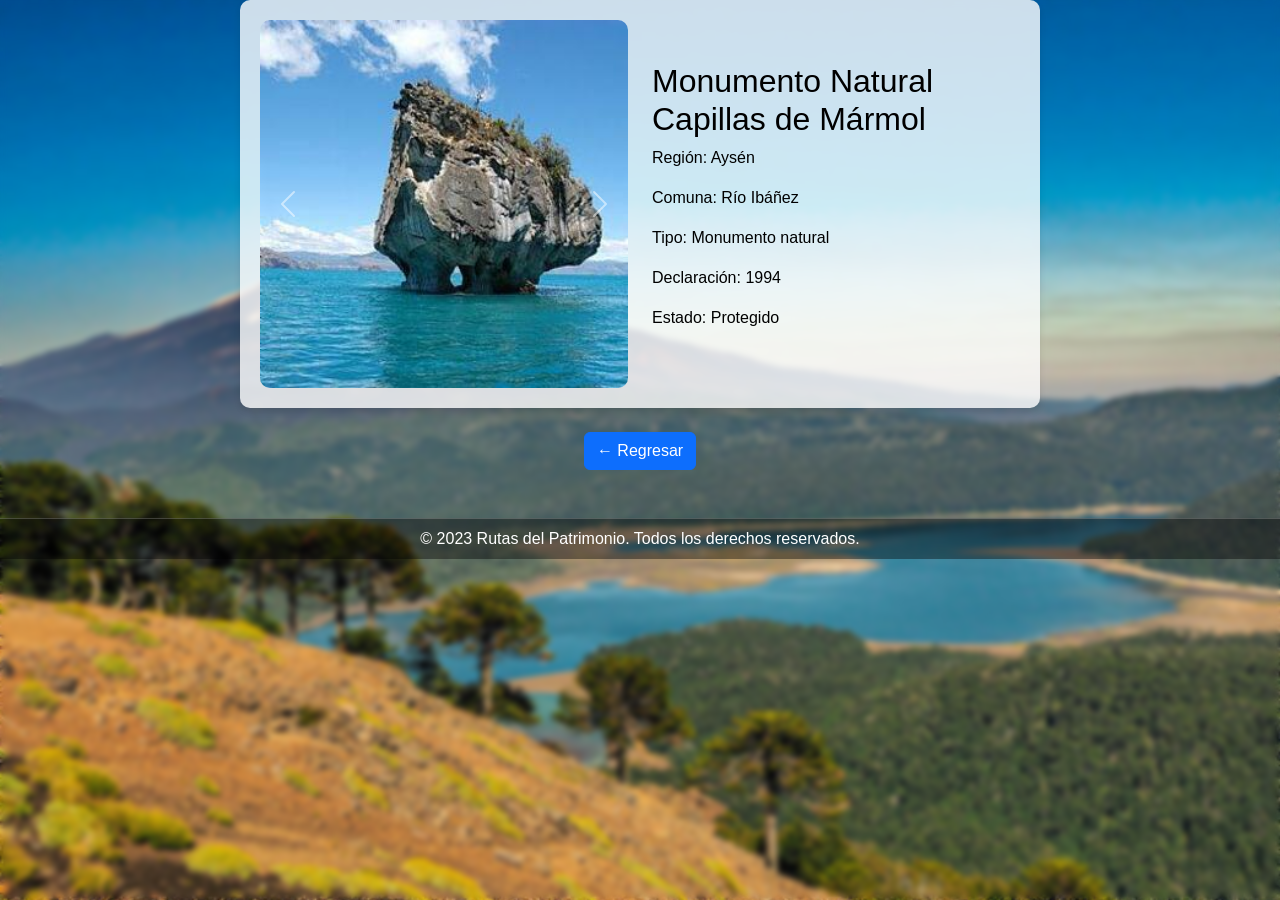
==== html/capillas-description.html @ a35a258d "actualizacion final" ====
<!DOCTYPE html>
<html lang="en">
<head>
    <meta charset="UTF-8">
    <meta name="viewport" content="width=device-width, initial-scale=1.0">
    <title>Monumento Natural Capillas de Mármol</title>
    <link rel="icon" href="../img/icono-bandera.webp" type="image/webp">
   <link href="https://cdn.jsdelivr.net/npm/bootstrap@5.3.8/dist/css/bootstrap.min.css" rel="stylesheet" integrity="sha384-sRIl4kxILFvY47J16cr9ZwB07vP4J8+LH7qKQnuqkuIAvNWLzeN8tE5YBujZqJLB" crossorigin="anonymous">
    <link rel="stylesheet" href="../css/style.css">
</head>
<body>
    <div class="caja-descripcion" style="padding: 20px;">
        <div class="row align-items-center">
        <div class="col-md-6">
        <div id="carouselExample" class="carousel slide">
  <div class="carousel-inner">
    <div class="carousel-item active">
      <img src="../img/capilla1.jpg" class="d-block w-20" alt="...">
    </div>
    <div class="carousel-item">
      <img src="../img/capilla2.jpg" class="d-block w-20" alt="...">
    </div>
    <div class="carousel-item">
      <img src="../img/capilla3.jpg" class="d-block w-20" alt="...">
    </div>
  </div>
  <button class="carousel-control-prev" type="button" data-bs-target="#carouselExample" data-bs-slide="prev">
    <span class="carousel-control-prev-icon" aria-hidden="true"></span>
    <span class="visually-hidden">Previous</span>
  </button>
  <button class="carousel-control-next" type="button" data-bs-target="#carouselExample" data-bs-slide="next">
    <span class="carousel-control-next-icon" aria-hidden="true"></span>
    <span class="visually-hidden">Next</span>
  </button>
</div>
        </div>
<div class="col-md-6 text-start">
    <h2>Monumento Natural Capillas de Mármol</h2>
    <p>Región: Aysén</p>
    <p>Comuna: Río Ibáñez</p>
    <p>Tipo: Monumento natural</p>
    <p>Declaración: 1994</p>
    <p>Estado: Protegido</p>
    </div>
        </div>
         </div>
 <nav>
    <div class="text-center mt-4">
        <a href="../html/patrimonio-natural.html" class="btn btn-primary">← Regresar</a>
    </div>
</nav>   
<footer class="text-center py-2 mt-5" style="background-color: rgba(0, 0, 0, 0.4); color: white; border-top: 1px solid rgba(255, 255, 255, 0.2);">
    <p class="mb-0">&copy; 2023 Rutas del Patrimonio. Todos los derechos reservados.</p>
</footer>  
</body>
<script src="https://cdn.jsdelivr.net/npm/bootstrap@5.3.8/dist/js/bootstrap.bundle.min.js" integrity="sha384-FKyoEForCGlyvwx9Hj09JcYn3nv7wiPVlz7YYwJrWVcXK/BmnVDxM+D2scQbITxI" crossorigin="anonymous"></script>
</html>
---- css/style.css ----
body {
    background-image: url('../img/fondo-principal.jpg');
    background-repeat: no-repeat;
    background-size: cover;
    background-position: center;
    backdrop-filter: blur(3px);
    -webkit-backdrop-filter: blur(3px);

    min-height: 100vh;
    margin: 0;

    font-family: Arial, sans-serif;
    color: rgb(0, 0, 0);

    h4 {
        text-align: left;
        color: rgb(0, 0, 0);
        font-size: 15px;
        margin-top: 10px;
        margin-bottom: 100px;
    }

    ul {
        list-style-type: inside square;
        display: inline-block;
        padding: 0;
        text-align: left;
    }

    .caja {
        max-width: 800px;
        margin: 0 auto;
        padding: 40px;
        text-align: center;
        background-color: rgba(172, 166, 166, 0.8);
        border-radius: 10px;
        backdrop-filter: blur(10px);
        -webkit-backdrop-filter: blur(10px);
        box-shadow: 0 4px 6px rgba(0, 0, 0, 0.1);
    }

    .card-contenedor {
        display: flex;
        justify-content: center;
        gap: 20px;
        flex-wrap: wrap;
        padding: 20px;
    }

    .card img {
        height: 150px;
        width: 100%;
        border-top-left-radius: inherit;
        border-top-right-radius: inherit;
        object-fit: cover;
    }

    .card.naturaleza {
        background-color: rgba(165, 212, 171, 0.8);
        border-radius: 10px;
        box-shadow: 0 4px 6px rgba(0, 0, 0, 0.1);
        overflow: hidden;
        margin: 20px;
        padding: 20px;
        text-align: left    ;
    }

    .card.cultural {
        background-color: rgba(230, 201, 134, 0.8);
        border-radius: 10px;
        box-shadow: 0 4px 6px rgba(0, 0, 0, 0.1);
        overflow: hidden;
        margin: 20px;
        padding: 20px;
        text-align: left    ;
    }

    .rapanui {
        background-color: rgba(255, 255, 255, 0.8);
        border-radius: 10px;
        box-shadow: 0 4px 6px rgba(0, 0, 0, 0.1);
        overflow: hidden;
        margin: 10px auto;
        padding: 10px;
        max-width: 800px;
        width: 100%;
        text-align: center    ;
    }

    .salitrera {
        background-color: rgba(255, 255, 255, 0.8);
        border-radius: 10px;
        box-shadow: 0 4px 6px rgba(0, 0, 0, 0.1);
        overflow: hidden;
        margin: 10px auto;
        max-width: 800px;
        padding: 10px;
        text-align: center    ;
    }

    .minera {
        background-color: rgba(255, 255, 255, 0.8);
        border-radius: 10px;
        box-shadow: 0 4px 6px rgba(0, 0, 0, 0.1);
        overflow: hidden;
        margin: 10px auto;
        max-width: 800px;
        padding: 10px;
        text-align: center    ;
    }

    .salar {
        background-color: rgba(255, 255, 255, 0.8);
        border-radius: 10px;
        box-shadow: 0 4px 6px rgba(0, 0, 0, 0.1);
        overflow: hidden;
        margin: 10px auto;
        max-width: 800px;
        padding: 10px;
        text-align: center    ;
    }

    .cepillas {
        background-color: rgba(255, 255, 255, 0.8);
        border-radius: 10px;
        box-shadow: 0 4px 6px rgba(0, 0, 0, 0.1);
        overflow: hidden;
        margin: 10px auto;
        max-width: 800px;
        padding: 10px;
        text-align: center    ;
    }

    .lapsada {
        background-color: rgba(255, 255, 255, 0.8);
        border-radius: 10px;
        box-shadow: 0 4px 6px rgba(0, 0, 0, 0.1);
        overflow: hidden;
        margin: 10px auto;
        max-width: 800px;
        padding: 10px;
        text-align: center    ;
    }
    .regresar {
         background-color: rgba(255, 255, 255, 0.8);
        border-radius: 10px;
        box-shadow: 0 4px 6px rgba(0, 0, 0, 0.1);
        overflow: hidden;
        margin: 10px auto;
        max-width: 70px;
        padding: 10px;
        text-align: center;

    }

    .caja-descripcion {
        max-width: 800px;
        margin: 0 auto;
        padding: 40px;
        text-align: center;
        background-color: rgba(255, 255, 255, 0.8);
        border-radius: 10px;
        backdrop-filter: blur(10px);
        -webkit-backdrop-filter: blur(10px);
        box-shadow: 0 4px 6px rgba(0, 0, 0, 0.1);
    }

    .carousel img {
        width: 100%;
        height: auto;
        border-radius: 10px;
    }
}
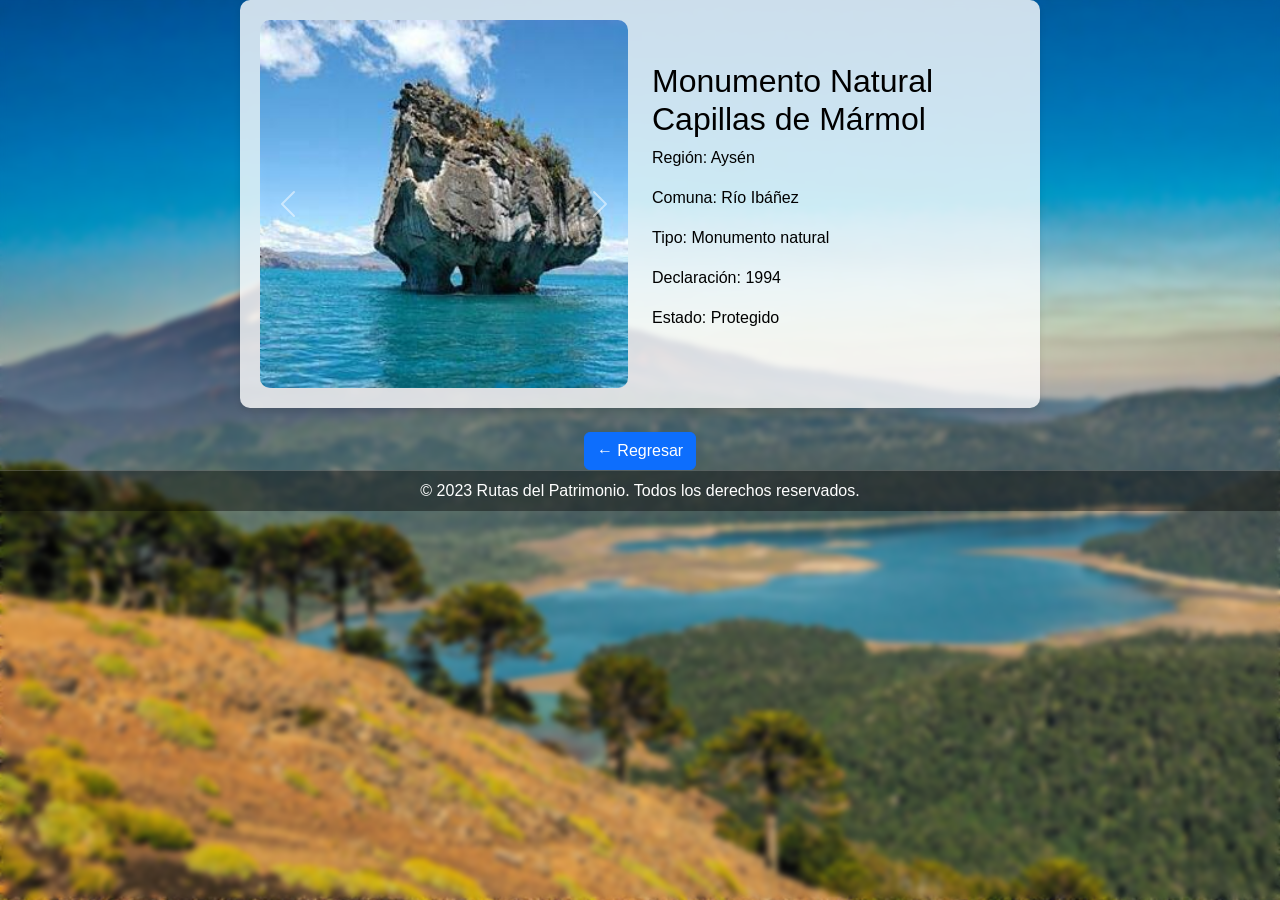
==== commit 07f34f46: "ajuste de footer" ====
--- a/html/capillas-description.html
+++ b/html/capillas-description.html
@@ -4,7 +4,7 @@
     <meta charset="UTF-8">
     <meta name="viewport" content="width=device-width, initial-scale=1.0">
     <title>Monumento Natural Capillas de Mármol</title>
-    <link rel="icon" href="../img/icono-bandera.webp" type="image/webp">
+    <link rel="icon" href="../img/icono.png" type="image/x-icon"/>
    <link href="https://cdn.jsdelivr.net/npm/bootstrap@5.3.8/dist/css/bootstrap.min.css" rel="stylesheet" integrity="sha384-sRIl4kxILFvY47J16cr9ZwB07vP4J8+LH7qKQnuqkuIAvNWLzeN8tE5YBujZqJLB" crossorigin="anonymous">
     <link rel="stylesheet" href="../css/style.css">
 </head>
@@ -49,7 +49,7 @@
         <a href="../html/patrimonio-natural.html" class="btn btn-primary">← Regresar</a>
     </div>
 </nav>   
-<footer class="text-center py-2 mt-5" style="background-color: rgba(0, 0, 0, 0.4); color: white; border-top: 1px solid rgba(255, 255, 255, 0.2);">
+<footer class="text-center py-2 mt-" style="background-color: rgba(0, 0, 0, 0.4); color: white; border-top: 1px solid rgba(255, 255, 255, 0.2);">
     <p class="mb-0">&copy; 2023 Rutas del Patrimonio. Todos los derechos reservados.</p>
 </footer>  
 </body>
--- a/css/style.css
+++ b/css/style.css
@@ -9,15 +9,16 @@
     min-height: 100vh;
     margin: 0;
 
-    font-family: Arial, sans-serif;
+    font-family: 'Trebuchet MS', 'Lucida Sans Unicode', 'Lucida Grande', 'Lucida Sans', Arial, sans-serif, sans-serif;
     color: rgb(0, 0, 0);
 
     h4 {
         text-align: left;
         color: rgb(0, 0, 0);
-        font-size: 15px;
+        font-size: 30px;
         margin-top: 10px;
         margin-bottom: 100px;
+        text-align: center;
     }
 
     ul {
@@ -79,7 +80,7 @@
         background-color: rgba(255, 255, 255, 0.8);
         border-radius: 10px;
         box-shadow: 0 4px 6px rgba(0, 0, 0, 0.1);
-        overflow: hidden;
+        overflow: hidden;   
         margin: 10px auto;
         padding: 10px;
         max-width: 800px;
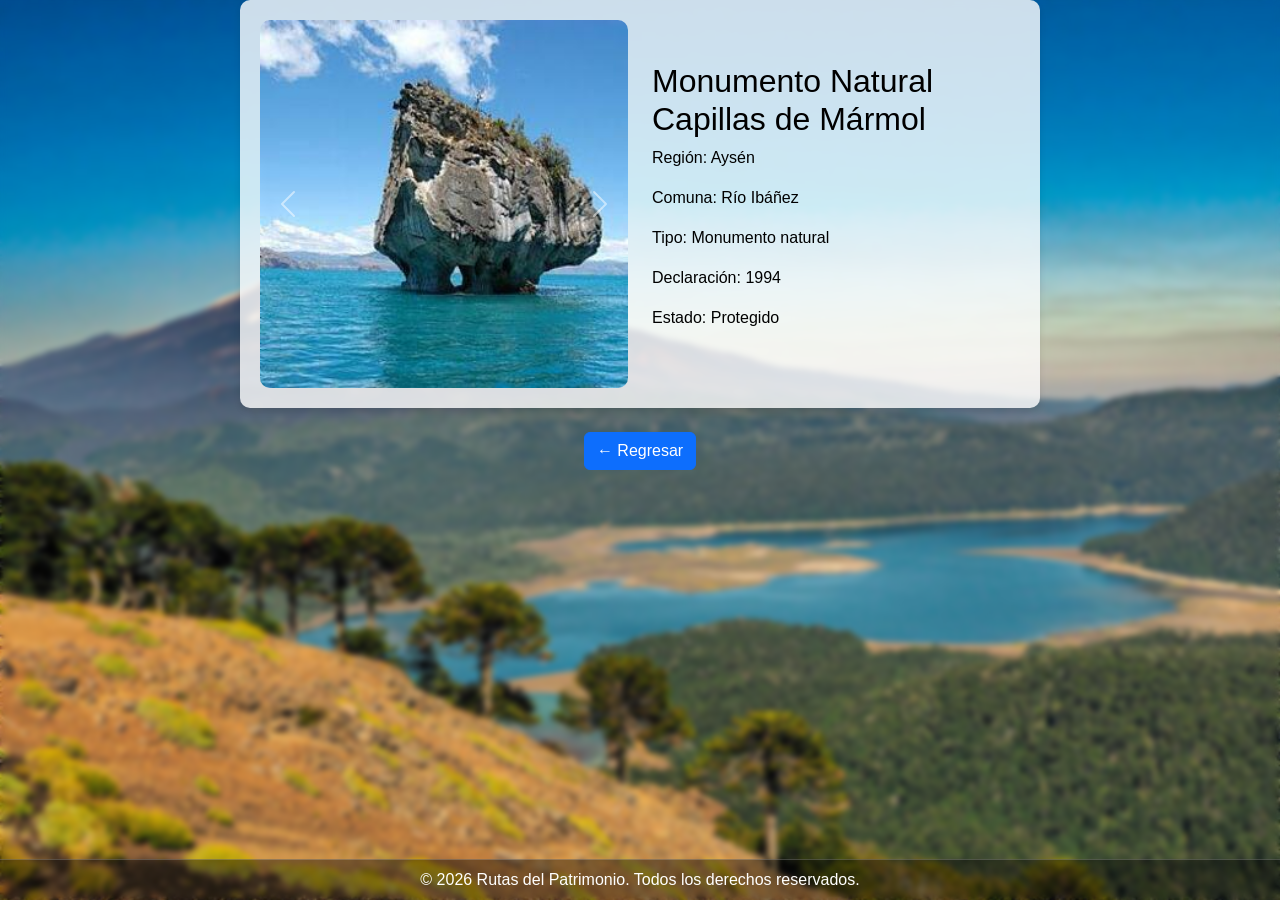
==== commit 701285e7: "capilla footer arreglo" ====
--- a/html/capillas-description.html
+++ b/html/capillas-description.html
@@ -49,8 +49,8 @@
         <a href="../html/patrimonio-natural.html" class="btn btn-primary">← Regresar</a>
     </div>
 </nav>   
-<footer class="text-center py-2 mt-" style="background-color: rgba(0, 0, 0, 0.4); color: white; border-top: 1px solid rgba(255, 255, 255, 0.2);">
-    <p class="mb-0">&copy; 2023 Rutas del Patrimonio. Todos los derechos reservados.</p>
+<footer style="position: absolute; bottom: 0; left: 0; width: 100%; background-color: rgba(0, 0, 0, 0.4); color: white; border-top: 1px solid rgba(255, 255, 255, 0.2);" class="text-center py-2">
+    <p class="mb-0">&copy; 2026 Rutas del Patrimonio. Todos los derechos reservados.</p>
 </footer>  
 </body>
 <script src="https://cdn.jsdelivr.net/npm/bootstrap@5.3.8/dist/js/bootstrap.bundle.min.js" integrity="sha384-FKyoEForCGlyvwx9Hj09JcYn3nv7wiPVlz7YYwJrWVcXK/BmnVDxM+D2scQbITxI" crossorigin="anonymous"></script>
